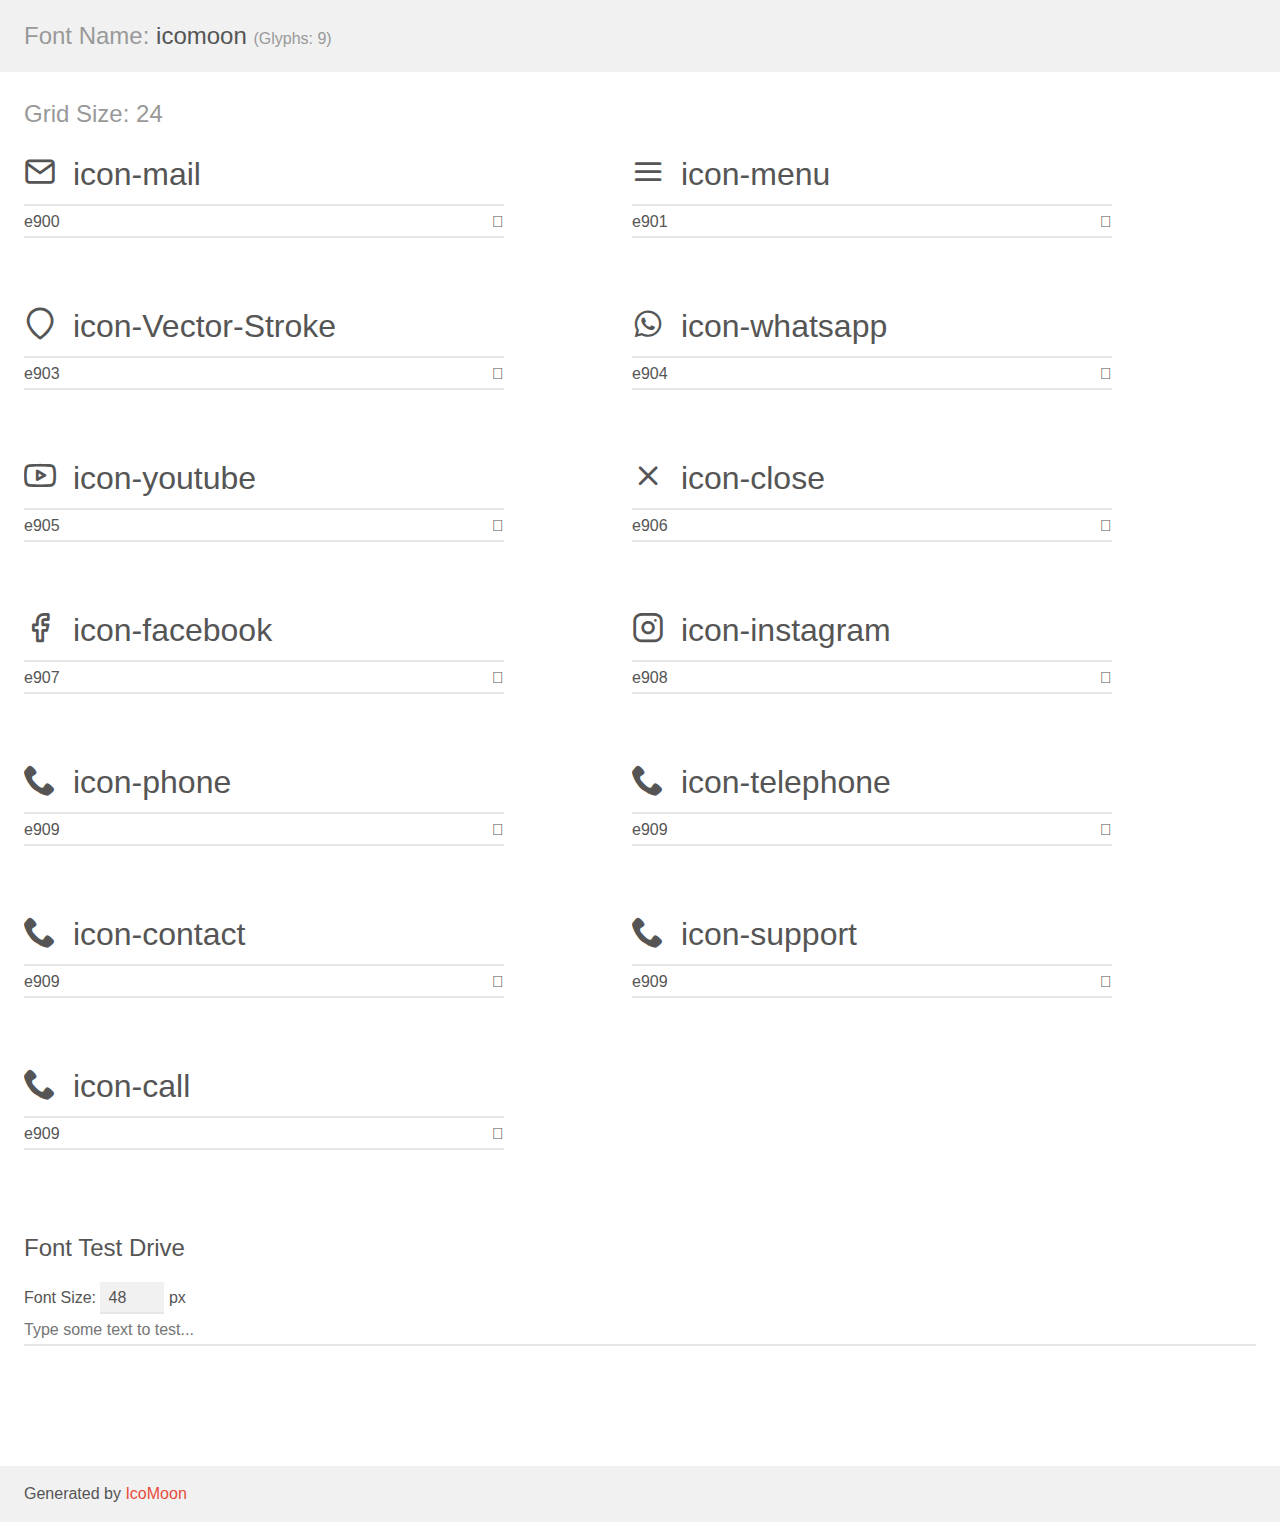
==== Assets/fonts/demo.html @ 08afe403 "add icons" ====
<!doctype html>
<html>
<head>
    <meta charset="utf-8">
    <title>IcoMoon Demo</title>
    <meta name="description" content="An Icon Font Generated By IcoMoon.io">
    <meta name="viewport" content="width=device-width, initial-scale=1">
    <link rel="stylesheet" href="demo-files/demo.css">
    <link rel="stylesheet" href="style.css"></head>
<body>
    <div class="bgc1 clearfix">
        <h1 class="mhmm mvm"><span class="fgc1">Font Name:</span> icomoon <small class="fgc1">(Glyphs:&nbsp;9)</small></h1>
    </div>
    <div class="clearfix mhl ptl">
        <h1 class="mvm mtn fgc1">Grid Size: 24</h1>
        <div class="glyph fs1">
            <div class="clearfix bshadow0 pbs">
                <span class="icon-mail"></span>
                <span class="mls"> icon-mail</span>
            </div>
            <fieldset class="fs0 size1of1 clearfix hidden-false">
                <input type="text" readonly value="e900" class="unit size1of2" />
                <input type="text" maxlength="1" readonly value="&#xe900;" class="unitRight size1of2 talign-right" />
            </fieldset>
            <div class="fs0 bshadow0 clearfix hidden-true">
                <span class="unit pvs fgc1">liga: </span>
                <input type="text" readonly value="" class="liga unitRight" />
            </div>
        </div>
        <div class="glyph fs1">
            <div class="clearfix bshadow0 pbs">
                <span class="icon-menu"></span>
                <span class="mls"> icon-menu</span>
            </div>
            <fieldset class="fs0 size1of1 clearfix hidden-false">
                <input type="text" readonly value="e901" class="unit size1of2" />
                <input type="text" maxlength="1" readonly value="&#xe901;" class="unitRight size1of2 talign-right" />
            </fieldset>
            <div class="fs0 bshadow0 clearfix hidden-true">
                <span class="unit pvs fgc1">liga: </span>
                <input type="text" readonly value="" class="liga unitRight" />
            </div>
        </div>
        <div class="glyph fs1">
            <div class="clearfix bshadow0 pbs">
                <span class="icon-Vector-Stroke"></span>
                <span class="mls"> icon-Vector-Stroke</span>
            </div>
            <fieldset class="fs0 size1of1 clearfix hidden-false">
                <input type="text" readonly value="e903" class="unit size1of2" />
                <input type="text" maxlength="1" readonly value="&#xe903;" class="unitRight size1of2 talign-right" />
            </fieldset>
            <div class="fs0 bshadow0 clearfix hidden-true">
                <span class="unit pvs fgc1">liga: </span>
                <input type="text" readonly value="" class="liga unitRight" />
            </div>
        </div>
        <div class="glyph fs1">
            <div class="clearfix bshadow0 pbs">
                <span class="icon-whatsapp"></span>
                <span class="mls"> icon-whatsapp</span>
            </div>
            <fieldset class="fs0 size1of1 clearfix hidden-false">
                <input type="text" readonly value="e904" class="unit size1of2" />
                <input type="text" maxlength="1" readonly value="&#xe904;" class="unitRight size1of2 talign-right" />
            </fieldset>
            <div class="fs0 bshadow0 clearfix hidden-true">
                <span class="unit pvs fgc1">liga: </span>
                <input type="text" readonly value="" class="liga unitRight" />
            </div>
        </div>
        <div class="glyph fs1">
            <div class="clearfix bshadow0 pbs">
                <span class="icon-youtube"></span>
                <span class="mls"> icon-youtube</span>
            </div>
            <fieldset class="fs0 size1of1 clearfix hidden-false">
                <input type="text" readonly value="e905" class="unit size1of2" />
                <input type="text" maxlength="1" readonly value="&#xe905;" class="unitRight size1of2 talign-right" />
            </fieldset>
            <div class="fs0 bshadow0 clearfix hidden-true">
                <span class="unit pvs fgc1">liga: </span>
                <input type="text" readonly value="" class="liga unitRight" />
            </div>
        </div>
        <div class="glyph fs1">
            <div class="clearfix bshadow0 pbs">
                <span class="icon-close"></span>
                <span class="mls"> icon-close</span>
            </div>
            <fieldset class="fs0 size1of1 clearfix hidden-false">
                <input type="text" readonly value="e906" class="unit size1of2" />
                <input type="text" maxlength="1" readonly value="&#xe906;" class="unitRight size1of2 talign-right" />
            </fieldset>
            <div class="fs0 bshadow0 clearfix hidden-true">
                <span class="unit pvs fgc1">liga: </span>
                <input type="text" readonly value="" class="liga unitRight" />
            </div>
        </div>
        <div class="glyph fs1">
            <div class="clearfix bshadow0 pbs">
                <span class="icon-facebook"></span>
                <span class="mls"> icon-facebook</span>
            </div>
            <fieldset class="fs0 size1of1 clearfix hidden-false">
                <input type="text" readonly value="e907" class="unit size1of2" />
                <input type="text" maxlength="1" readonly value="&#xe907;" class="unitRight size1of2 talign-right" />
            </fieldset>
            <div class="fs0 bshadow0 clearfix hidden-true">
                <span class="unit pvs fgc1">liga: </span>
                <input type="text" readonly value="" class="liga unitRight" />
            </div>
        </div>
        <div class="glyph fs1">
            <div class="clearfix bshadow0 pbs">
                <span class="icon-instagram"></span>
                <span class="mls"> icon-instagram</span>
            </div>
            <fieldset class="fs0 size1of1 clearfix hidden-false">
                <input type="text" readonly value="e908" class="unit size1of2" />
                <input type="text" maxlength="1" readonly value="&#xe908;" class="unitRight size1of2 talign-right" />
            </fieldset>
            <div class="fs0 bshadow0 clearfix hidden-true">
                <span class="unit pvs fgc1">liga: </span>
                <input type="text" readonly value="" class="liga unitRight" />
            </div>
        </div>
        <div class="glyph fs1">
            <div class="clearfix bshadow0 pbs">
                <span class="icon-phone"></span>
                <span class="mls"> icon-phone</span>
            </div>
            <fieldset class="fs0 size1of1 clearfix hidden-false">
                <input type="text" readonly value="e909" class="unit size1of2" />
                <input type="text" maxlength="1" readonly value="&#xe909;" class="unitRight size1of2 talign-right" />
            </fieldset>
            <div class="fs0 bshadow0 clearfix hidden-true">
                <span class="unit pvs fgc1">liga: </span>
                <input type="text" readonly value="" class="liga unitRight" />
            </div>
        </div>
        <div class="glyph fs1">
            <div class="clearfix bshadow0 pbs">
                <span class="icon-telephone"></span>
                <span class="mls"> icon-telephone</span>
            </div>
            <fieldset class="fs0 size1of1 clearfix hidden-false">
                <input type="text" readonly value="e909" class="unit size1of2" />
                <input type="text" maxlength="1" readonly value="&#xe909;" class="unitRight size1of2 talign-right" />
            </fieldset>
            <div class="fs0 bshadow0 clearfix hidden-true">
                <span class="unit pvs fgc1">liga: </span>
                <input type="text" readonly value="" class="liga unitRight" />
            </div>
        </div>
        <div class="glyph fs1">
            <div class="clearfix bshadow0 pbs">
                <span class="icon-contact"></span>
                <span class="mls"> icon-contact</span>
            </div>
            <fieldset class="fs0 size1of1 clearfix hidden-false">
                <input type="text" readonly value="e909" class="unit size1of2" />
                <input type="text" maxlength="1" readonly value="&#xe909;" class="unitRight size1of2 talign-right" />
            </fieldset>
            <div class="fs0 bshadow0 clearfix hidden-true">
                <span class="unit pvs fgc1">liga: </span>
                <input type="text" readonly value="" class="liga unitRight" />
            </div>
        </div>
        <div class="glyph fs1">
            <div class="clearfix bshadow0 pbs">
                <span class="icon-support"></span>
                <span class="mls"> icon-support</span>
            </div>
            <fieldset class="fs0 size1of1 clearfix hidden-false">
                <input type="text" readonly value="e909" class="unit size1of2" />
                <input type="text" maxlength="1" readonly value="&#xe909;" class="unitRight size1of2 talign-right" />
            </fieldset>
            <div class="fs0 bshadow0 clearfix hidden-true">
                <span class="unit pvs fgc1">liga: </span>
                <input type="text" readonly value="" class="liga unitRight" />
            </div>
        </div>
        <div class="glyph fs1">
            <div class="clearfix bshadow0 pbs">
                <span class="icon-call"></span>
                <span class="mls"> icon-call</span>
            </div>
            <fieldset class="fs0 size1of1 clearfix hidden-false">
                <input type="text" readonly value="e909" class="unit size1of2" />
                <input type="text" maxlength="1" readonly value="&#xe909;" class="unitRight size1of2 talign-right" />
            </fieldset>
            <div class="fs0 bshadow0 clearfix hidden-true">
                <span class="unit pvs fgc1">liga: </span>
                <input type="text" readonly value="" class="liga unitRight" />
            </div>
        </div>
    </div>

    <!--[if gt IE 8]><!-->
    <div class="mhl clearfix mbl">
        <h1>Font Test Drive</h1>
        <label>
            Font Size: <input id="fontSize" type="number" class="textbox0 mbm"
            min="8" value="48" />
            px
        </label>
        <input id="testText" type="text" class="phl size1of1 mvl"
        placeholder="Type some text to test..." value=""/>
        <div id="testDrive" class="icon-" style="font-family: icomoon">&nbsp;
        </div>
    </div>
    <!--<![endif]-->
    <div class="bgc1 clearfix">
        <p class="mhl">Generated by <a href="https://icomoon.io/app">IcoMoon</a></p>
    </div>

    <script src="demo-files/demo.js"></script>
</body>
</html>
---- Assets/fonts/demo-files/demo.css ----
body {
  padding: 0;
  margin: 0;
  font-family: sans-serif;
  font-size: 1em;
  line-height: 1.5;
  color: #555;
  background: #fff;
}
h1 {
  font-size: 1.5em;
  font-weight: normal;
}
small {
  font-size: .66666667em;
}
a {
  color: #e74c3c;
  text-decoration: none;
}
a:hover, a:focus {
  box-shadow: 0 1px #e74c3c;
}
.bshadow0, input {
  box-shadow: inset 0 -2px #e7e7e7;
}
input:hover {
  box-shadow: inset 0 -2px #ccc;
}
input, fieldset {
  font-family: sans-serif;
  font-size: 1em;
  margin: 0;
  padding: 0;
  border: 0;
}
input {
  color: inherit;
  line-height: 1.5;
  height: 1.5em;
  padding: .25em 0;
}
input:focus {
  outline: none;
  box-shadow: inset 0 -2px #449fdb;
}
.glyph {
  font-size: 16px;
  width: 15em;
  padding-bottom: 1em;
  margin-right: 4em;
  margin-bottom: 1em;
  float: left;
  overflow: hidden;
}
.liga {
  width: 80%;
  width: calc(100% - 2.5em);
}
.talign-right {
  text-align: right;
}
.talign-center {
  text-align: center;
}
.bgc1 {
  background: #f1f1f1;
}
.fgc1 {
  color: #999;
}
.fgc0 {
  color: #000;
}
p {
  margin-top: 1em;
  margin-bottom: 1em;
}
.mvm {
  margin-top: .75em;
  margin-bottom: .75em;
}
.mtn {
  margin-top: 0;
}
.mtl, .mal {
  margin-top: 1.5em;
}
.mbl, .mal {
  margin-bottom: 1.5em;
}
.mal, .mhl {
  margin-left: 1.5em;
  margin-right: 1.5em;
}
.mhmm {
  margin-left: 1em;
  margin-right: 1em;
}
.mls {
  margin-left: .25em;
}
.ptl {
  padding-top: 1.5em;
}
.pbs, .pvs {
  padding-bottom: .25em;
}
.pvs, .pts {
  padding-top: .25em;
}
.unit {
  float: left;
}
.unitRight {
  float: right;
}
.size1of2 {
  width: 50%;
}
.size1of1 {
  width: 100%;
}
.clearfix:before, .clearfix:after {
  content: " ";
  display: table;
}
.clearfix:after {
  clear: both;
}
.hidden-true {
  display: none;
}
.textbox0 {
  width: 3em;
  background: #f1f1f1;
  padding: .25em .5em;
  line-height: 1.5;
  height: 1.5em;
}
#testDrive {
  display: block;
  padding-top: 24px;
  line-height: 1.5;
}
.fs0 {
  font-size: 16px;
}
.fs1 {
  font-size: 32px;
}
---- Assets/fonts/style.css ----
@font-face {
  font-family: 'icomoon';
  src:  url('fonts/icomoon.eot?yr85q3');
  src:  url('fonts/icomoon.eot?yr85q3#iefix') format('embedded-opentype'),
    url('fonts/icomoon.ttf?yr85q3') format('truetype'),
    url('fonts/icomoon.woff?yr85q3') format('woff'),
    url('fonts/icomoon.svg?yr85q3#icomoon') format('svg');
  font-weight: normal;
  font-style: normal;
  font-display: block;
}

[class^="icon-"], [class*=" icon-"] {
  /* use !important to prevent issues with browser extensions that change fonts */
  font-family: 'icomoon' !important;
  speak: never;
  font-style: normal;
  font-weight: normal;
  font-variant: normal;
  text-transform: none;
  line-height: 1;

  /* Better Font Rendering =========== */
  -webkit-font-smoothing: antialiased;
  -moz-osx-font-smoothing: grayscale;
}

.icon-mail:before {
  content: "\e900";
}
.icon-menu:before {
  content: "\e901";
}
.icon-Vector-Stroke:before {
  content: "\e903";
}
.icon-whatsapp:before {
  content: "\e904";
}
.icon-youtube:before {
  content: "\e905";
}
.icon-close:before {
  content: "\e906";
}
.icon-facebook:before {
  content: "\e907";
}
.icon-instagram:before {
  content: "\e908";
}
.icon-phone:before {
  content: "\e909";
}
.icon-telephone:before {
  content: "\e909";
}
.icon-contact:before {
  content: "\e909";
}
.icon-support:before {
  content: "\e909";
}
.icon-call:before {
  content: "\e909";
}
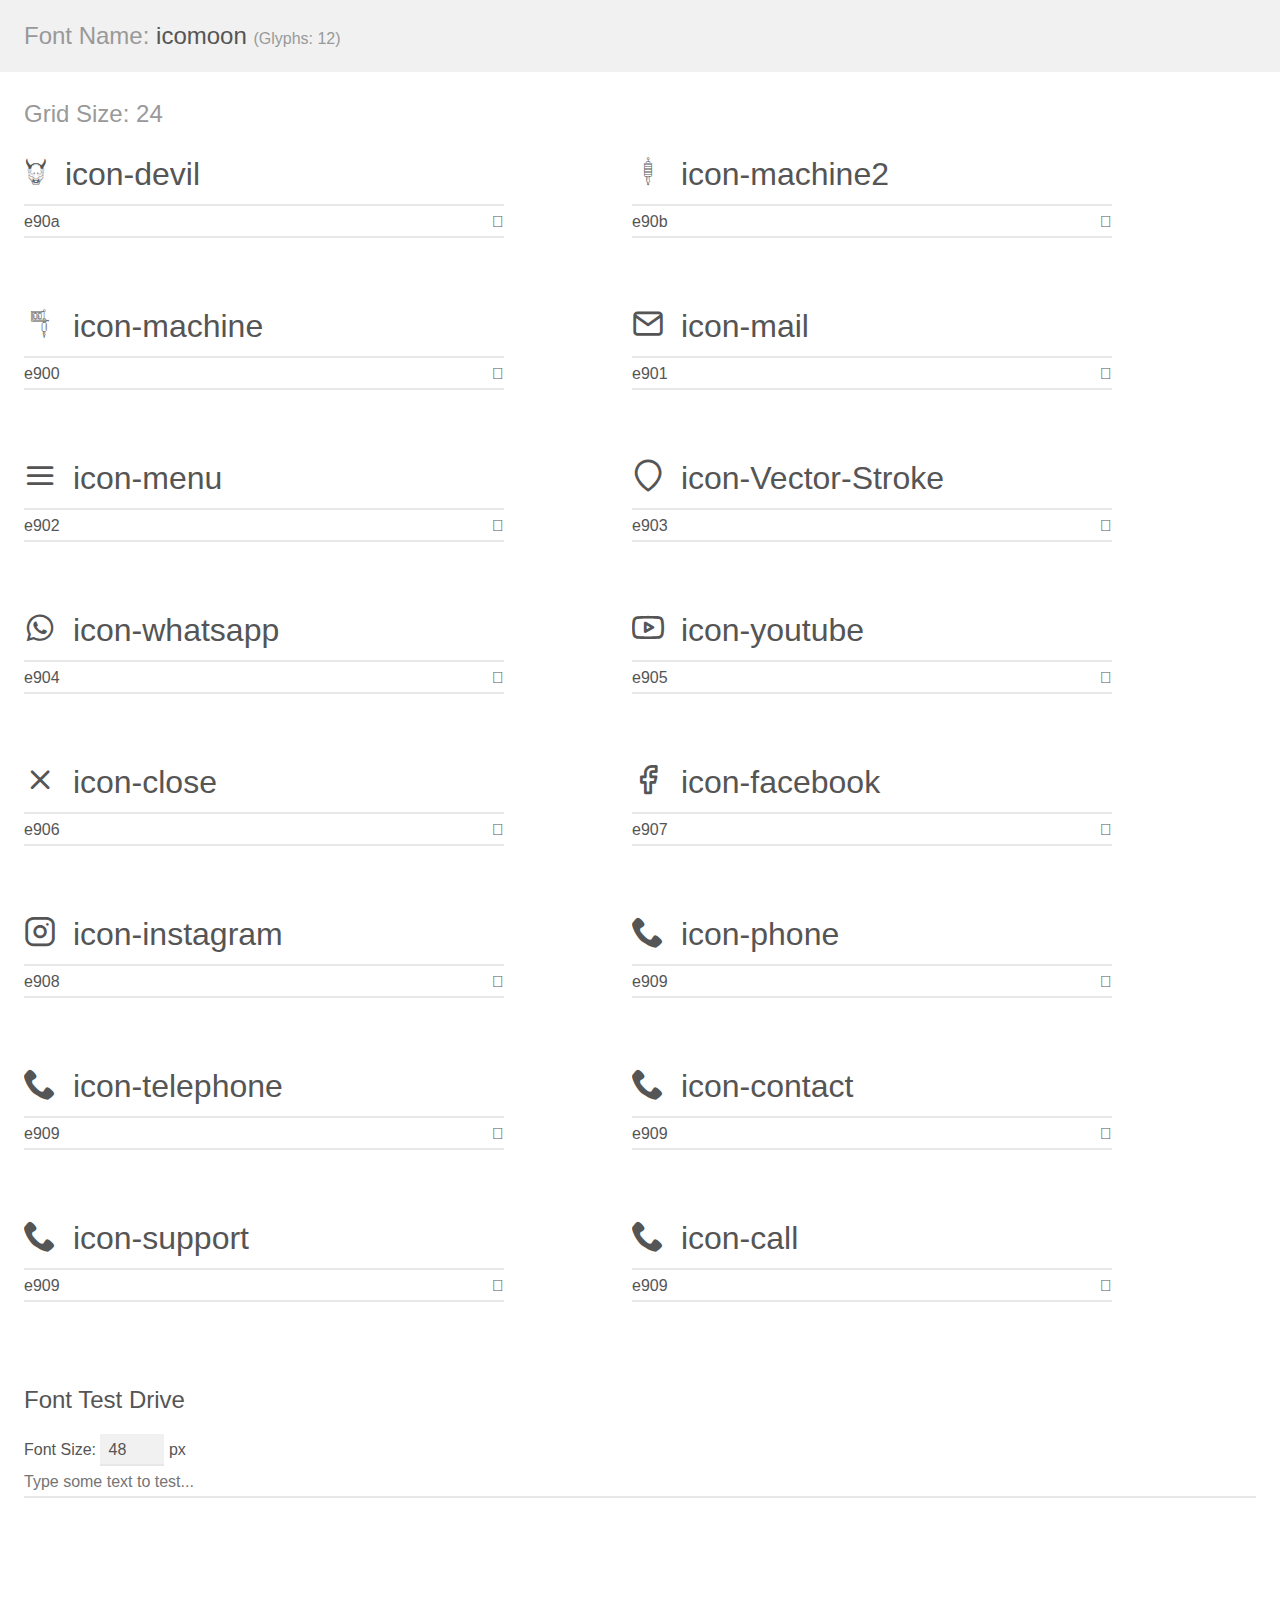
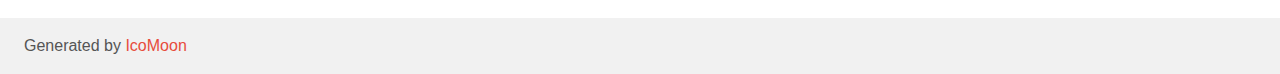
==== commit 15eb0741: "new items" ====
--- a/Assets/fonts/demo.html
+++ b/Assets/fonts/demo.html
@@ -9,18 +9,60 @@
     <link rel="stylesheet" href="style.css"></head>
 <body>
     <div class="bgc1 clearfix">
-        <h1 class="mhmm mvm"><span class="fgc1">Font Name:</span> icomoon <small class="fgc1">(Glyphs:&nbsp;9)</small></h1>
+        <h1 class="mhmm mvm"><span class="fgc1">Font Name:</span> icomoon <small class="fgc1">(Glyphs:&nbsp;12)</small></h1>
     </div>
     <div class="clearfix mhl ptl">
         <h1 class="mvm mtn fgc1">Grid Size: 24</h1>
         <div class="glyph fs1">
             <div class="clearfix bshadow0 pbs">
+                <span class="icon-devil"></span>
+                <span class="mls"> icon-devil</span>
+            </div>
+            <fieldset class="fs0 size1of1 clearfix hidden-false">
+                <input type="text" readonly value="e90a" class="unit size1of2" />
+                <input type="text" maxlength="1" readonly value="&#xe90a;" class="unitRight size1of2 talign-right" />
+            </fieldset>
+            <div class="fs0 bshadow0 clearfix hidden-true">
+                <span class="unit pvs fgc1">liga: </span>
+                <input type="text" readonly value="" class="liga unitRight" />
+            </div>
+        </div>
+        <div class="glyph fs1">
+            <div class="clearfix bshadow0 pbs">
+                <span class="icon-machine2"></span>
+                <span class="mls"> icon-machine2</span>
+            </div>
+            <fieldset class="fs0 size1of1 clearfix hidden-false">
+                <input type="text" readonly value="e90b" class="unit size1of2" />
+                <input type="text" maxlength="1" readonly value="&#xe90b;" class="unitRight size1of2 talign-right" />
+            </fieldset>
+            <div class="fs0 bshadow0 clearfix hidden-true">
+                <span class="unit pvs fgc1">liga: </span>
+                <input type="text" readonly value="" class="liga unitRight" />
+            </div>
+        </div>
+        <div class="glyph fs1">
+            <div class="clearfix bshadow0 pbs">
+                <span class="icon-machine"></span>
+                <span class="mls"> icon-machine</span>
+            </div>
+            <fieldset class="fs0 size1of1 clearfix hidden-false">
+                <input type="text" readonly value="e900" class="unit size1of2" />
+                <input type="text" maxlength="1" readonly value="&#xe900;" class="unitRight size1of2 talign-right" />
+            </fieldset>
+            <div class="fs0 bshadow0 clearfix hidden-true">
+                <span class="unit pvs fgc1">liga: </span>
+                <input type="text" readonly value="" class="liga unitRight" />
+            </div>
+        </div>
+        <div class="glyph fs1">
+            <div class="clearfix bshadow0 pbs">
                 <span class="icon-mail"></span>
                 <span class="mls"> icon-mail</span>
             </div>
             <fieldset class="fs0 size1of1 clearfix hidden-false">
-                <input type="text" readonly value="e900" class="unit size1of2" />
-                <input type="text" maxlength="1" readonly value="&#xe900;" class="unitRight size1of2 talign-right" />
+                <input type="text" readonly value="e901" class="unit size1of2" />
+                <input type="text" maxlength="1" readonly value="&#xe901;" class="unitRight size1of2 talign-right" />
             </fieldset>
             <div class="fs0 bshadow0 clearfix hidden-true">
                 <span class="unit pvs fgc1">liga: </span>
@@ -33,8 +75,8 @@
                 <span class="mls"> icon-menu</span>
             </div>
             <fieldset class="fs0 size1of1 clearfix hidden-false">
-                <input type="text" readonly value="e901" class="unit size1of2" />
-                <input type="text" maxlength="1" readonly value="&#xe901;" class="unitRight size1of2 talign-right" />
+                <input type="text" readonly value="e902" class="unit size1of2" />
+                <input type="text" maxlength="1" readonly value="&#xe902;" class="unitRight size1of2 talign-right" />
             </fieldset>
             <div class="fs0 bshadow0 clearfix hidden-true">
                 <span class="unit pvs fgc1">liga: </span>
--- a/Assets/fonts/style.css
+++ b/Assets/fonts/style.css
@@ -1,10 +1,10 @@
 @font-face {
   font-family: 'icomoon';
-  src:  url('fonts/icomoon.eot?yr85q3');
-  src:  url('fonts/icomoon.eot?yr85q3#iefix') format('embedded-opentype'),
-    url('fonts/icomoon.ttf?yr85q3') format('truetype'),
-    url('fonts/icomoon.woff?yr85q3') format('woff'),
-    url('fonts/icomoon.svg?yr85q3#icomoon') format('svg');
+  src:  url('fonts/icomoon.eot?bx79il');
+  src:  url('fonts/icomoon.eot?bx79il#iefix') format('embedded-opentype'),
+    url('fonts/icomoon.ttf?bx79il') format('truetype'),
+    url('fonts/icomoon.woff?bx79il') format('woff'),
+    url('fonts/icomoon.svg?bx79il#icomoon') format('svg');
   font-weight: normal;
   font-style: normal;
   font-display: block;
@@ -25,11 +25,20 @@
   -moz-osx-font-smoothing: grayscale;
 }
 
-.icon-mail:before {
+.icon-devil:before {
+  content: "\e90a";
+}
+.icon-machine2:before {
+  content: "\e90b";
+}
+.icon-machine:before {
   content: "\e900";
 }
+.icon-mail:before {
+  content: "\e901";
+}
 .icon-menu:before {
-  content: "\e901";
+  content: "\e902";
 }
 .icon-Vector-Stroke:before {
   content: "\e903";
